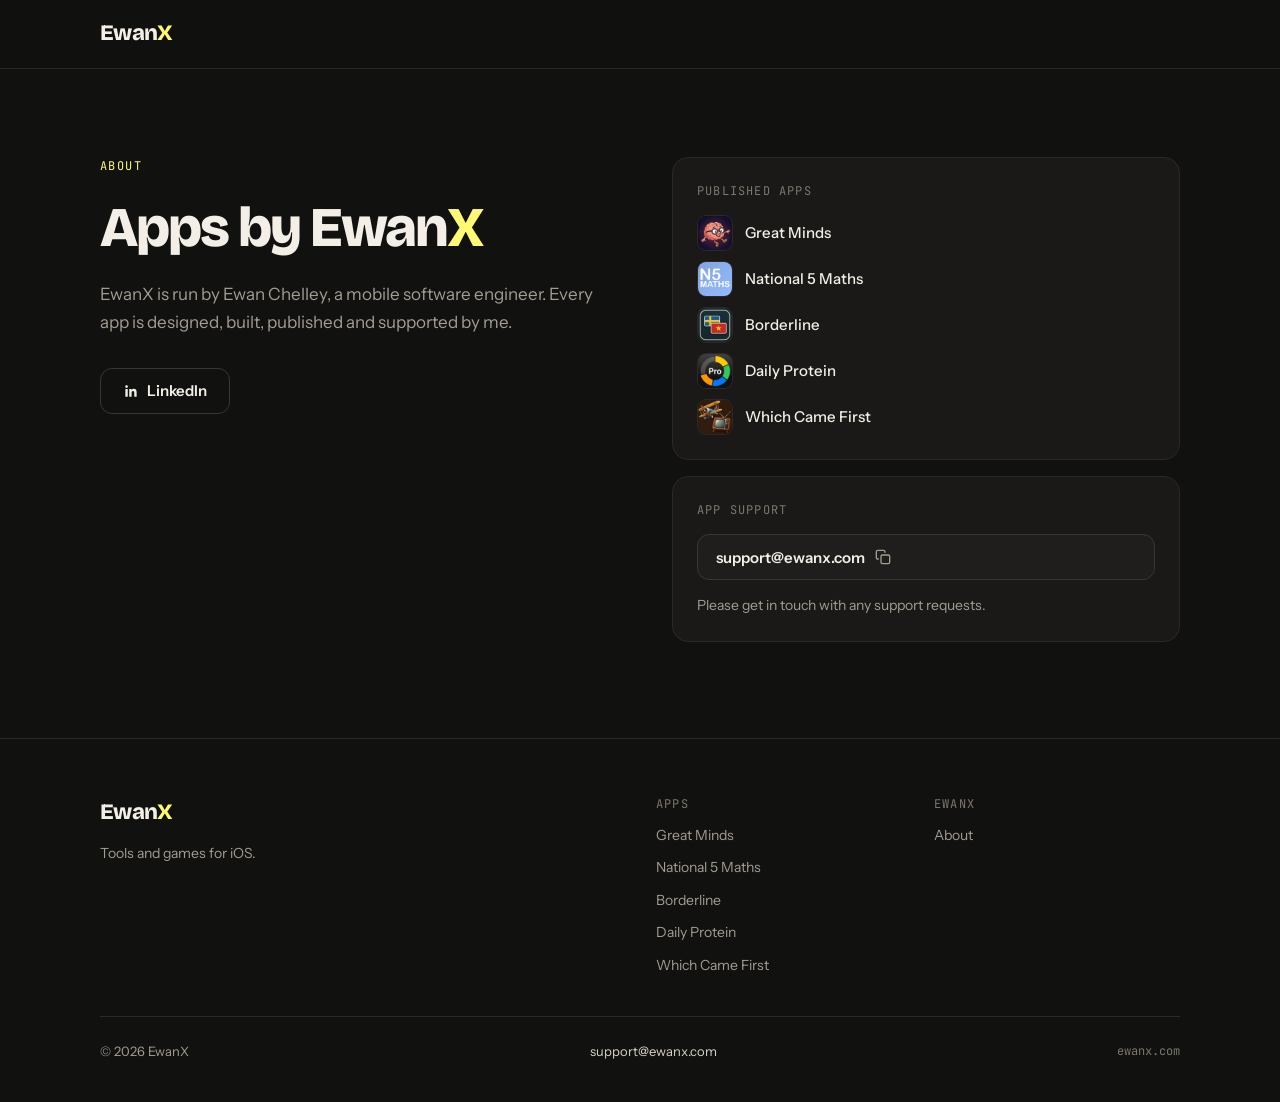
==== about/index.html @ 6cea1a21 "redesigned site" ====
<!DOCTYPE html>
<html lang="en">
<head>
  <meta charset="UTF-8">
  <meta name="viewport" content="width=device-width, initial-scale=1.0">
  <title>About | EwanX</title>
  <meta name="description" content="EwanX is a one-person iOS studio run by Ewan Chelley.">
  <link rel="canonical" href="https://ewanx.com/about/">
  <meta property="og:type" content="website">
  <meta property="og:site_name" content="EwanX">
  <meta property="og:title" content="About | EwanX">
  <meta property="og:description" content="EwanX is a one-person iOS studio run by Ewan Chelley.">
  <meta property="og:url" content="https://ewanx.com/about/">
  <meta property="og:image" content="https://ewanx.com/images/ewanx-icon-512.png">
  <meta name="twitter:card" content="summary">
  <link rel="icon" type="image/png" sizes="64x64" href="/images/favicon-64.png">
  <link rel="icon" type="image/png" sizes="32x32" href="/images/favicon-32.png">
  <link rel="apple-touch-icon" href="/images/apple-touch-icon.png">
  <link rel="preconnect" href="https://fonts.googleapis.com">
  <link rel="preconnect" href="https://fonts.gstatic.com" crossorigin>
  <link href="https://fonts.googleapis.com/css2?family=Bricolage+Grotesque:opsz,wght@12..96,400..800&family=Instrument+Sans:wght@400;500;600&family=JetBrains+Mono:wght@400;500&display=swap" rel="stylesheet">
  <link rel="stylesheet" href="/styles.css">
</head>
<body>

  <header class="site-header">
    <div class="container">
      <a class="logo" href="/">Ewan<span>X</span></a>
    </div>
  </header>

  <main>
    <div class="container">
      <section class="about-page">
        <div class="about-intro">
          <span class="eyebrow">About</span>
          <h1>Apps by Ewan<span class="x">X</span></h1>
          <p>EwanX is run by Ewan Chelley, a mobile software engineer. Every app is designed, built, published and supported by me.</p>
          <div class="hero-actions" style="justify-content: flex-start;">
            <a class="btn-ghost" href="https://www.linkedin.com/in/ewan-chelley/" target="_blank" rel="noopener"><svg width="16" height="16" viewBox="0 0 24 24" fill="currentColor" aria-hidden="true"><path d="M20.45 20.45h-3.55v-5.57c0-1.33-.03-3.04-1.85-3.04-1.85 0-2.14 1.45-2.14 2.94v5.67H9.36V9h3.41v1.56h.05c.47-.9 1.63-1.85 3.36-1.85 3.6 0 4.26 2.37 4.26 5.45v6.29zM5.34 7.43a2.06 2.06 0 1 1 0-4.12 2.06 2.06 0 0 1 0 4.12zM7.12 20.45H3.56V9h3.56v11.45z"/></svg>LinkedIn</a>
          </div>
        </div>
        <div class="about-side">
          <div class="card">
            <span class="label">Published apps</span>
            <div class="app-list">
            <a href="/greatminds/"><img src="/images/icons/greatminds.png" alt="" width="360" height="360">Great Minds</a>
            <a href="/nat5maths/"><img src="/images/icons/nat5maths.png" alt="" width="360" height="360">National 5 Maths</a>
            <a href="/borderline/"><img src="/images/icons/borderline.png" alt="" width="360" height="360">Borderline</a>
            <a href="/dailyprotein/"><img src="/images/icons/dailyprotein.png" alt="" width="360" height="360">Daily Protein</a>
            <a href="/whichfirst/"><img src="/images/icons/whichfirst.png" alt="" width="360" height="360">Which Came First</a>
            </div>
          </div>
          <div class="card">
            <span class="label">App support</span>
            <button type="button" class="copy" data-copy="support@ewanx.com" aria-label="Copy support@ewanx.com to the clipboard"><span class="copy-text">support@ewanx.com</span><span class="copy-done">Copied</span><svg class="icon copy-icon" viewBox="0 0 24 24" aria-hidden="true"><rect x="9" y="9" width="13" height="13" rx="2"/><path d="M5 15H4a2 2 0 0 1-2-2V4a2 2 0 0 1 2-2h9a2 2 0 0 1 2 2v1"/></svg></button>
            <span class="m" style="font-size: 14px;">Please get in touch with any support requests.</span>
          </div>
        </div>
      </section>
      <div class="page-end"></div>
    </div>
  </main>

  <footer class="site-footer">
    <div class="container">
      <div class="footer-grid">
        <div class="footer-brand">
          <a class="logo" href="/">Ewan<span>X</span></a>
          <p>Tools and games for iOS.</p>
        </div>
        <div class="footer-col">
          <span class="label">Apps</span>
          <a href="/greatminds/">Great Minds</a>
          <a href="/nat5maths/">National 5 Maths</a>
          <a href="/borderline/">Borderline</a>
          <a href="/dailyprotein/">Daily Protein</a>
          <a href="/whichfirst/">Which Came First</a>
        </div>
        <div class="footer-col">
          <span class="label">EwanX</span>
          <a href="/about/">About</a>
        </div>
      </div>
      <div class="footer-bottom">
        <span>&copy; <span id="year">2026</span> EwanX</span>
        <span>support@ewanx.com</span>
        <span class="mono">ewanx.com</span>
      </div>
    </div>
  </footer>

  <script>
    document.getElementById('year').textContent = new Date().getFullYear();
    document.querySelectorAll('.copy').forEach(function (btn) {
      btn.addEventListener('click', function () {
        navigator.clipboard.writeText(btn.dataset.copy).then(function () {
          btn.classList.add('copied');
          setTimeout(function () { btn.classList.remove('copied'); }, 1600);
        });
      });
    });
    document.querySelectorAll('.screens-wrap').forEach(function (wrap) {
      var strip = wrap.querySelector('.screens');
      wrap.querySelectorAll('[data-dir]').forEach(function (b) {
        b.addEventListener('click', function () {
          strip.scrollBy({ left: strip.clientWidth * 0.7 * Number(b.dataset.dir), behavior: 'smooth' });
        });
      });
    });
  </script>
</body>
</html>
---- styles.css ----
*, *::before, *::after { box-sizing: border-box; margin: 0; padding: 0; }

:root {
  --bg: #111110;
  --surface: #1a1918;
  --surface-2: #1f1e1c;
  --border: #2b2926;
  --border-strong: #4a463f;
  --text: #f3efe6;
  --text-2: #d9d4ca;
  --muted: #a39d92;
  --faint: #7d776d;
  --accent: #fff973;
  --display: 'Bricolage Grotesque', 'Instrument Sans', system-ui, sans-serif;
  --body: 'Instrument Sans', system-ui, sans-serif;
  --mono: 'JetBrains Mono', ui-monospace, monospace;
  --gutter: clamp(20px, 5vw, 48px);
  --radius: 16px;
}

html { scroll-behavior: smooth; }

body {
  background: var(--bg);
  color: var(--text);
  font-family: var(--body);
  font-size: 16px;
  line-height: 1.6;
  min-height: 100vh;
  display: flex;
  flex-direction: column;
  -webkit-font-smoothing: antialiased;
}

a { color: inherit; text-decoration: none; }
img { display: block; max-width: 100%; }
h1, h2, h3, h4 { font-family: var(--display); letter-spacing: -0.03em; line-height: 1.05; }
main { flex: 1; }

.container { width: 100%; max-width: 1176px; margin: 0 auto; padding: 0 var(--gutter); }
.d { font-family: var(--display); }
.m { color: var(--muted); }
.mono { font-family: var(--mono); }

.eyebrow {
  font-family: var(--mono);
  font-size: 12px;
  letter-spacing: 0.12em;
  text-transform: uppercase;
  color: var(--accent);
}

.label {
  font-family: var(--mono);
  font-size: 12px;
  letter-spacing: 0.1em;
  text-transform: uppercase;
  color: var(--faint);
}

.chip {
  display: inline-flex;
  align-items: center;
  height: 26px;
  padding: 0 10px;
  border-radius: 999px;
  border: 1px solid var(--border);
  background: var(--surface);
  font-family: var(--mono);
  font-size: 12px;
  color: #c9c3b8;
  white-space: nowrap;
}

.chips { display: flex; flex-wrap: wrap; gap: 8px; }

.card { background: var(--surface); border: 1px solid var(--border); border-radius: var(--radius); }

.btn, .btn-ghost {
  display: inline-flex;
  align-items: center;
  justify-content: center;
  gap: 8px;
  height: 46px;
  padding: 0 22px;
  border-radius: 12px;
  font-weight: 600;
  font-size: 15px;
  white-space: nowrap;
  transition: filter 0.15s, border-color 0.15s, color 0.15s;
}

.btn { background: var(--accent); color: var(--bg); }
.btn:hover { filter: brightness(1.06); }
.btn-ghost { border: 1px solid #3a3733; color: var(--text); }
.btn-ghost:hover { border-color: #7a746b; }
.btn.small, .btn-ghost.small { height: 40px; padding: 0 16px; font-size: 14px; }

.link { border-bottom: 1px solid var(--border-strong); padding-bottom: 2px; font-weight: 500; transition: border-color 0.15s, color 0.15s; }
.link:hover { border-bottom-color: var(--accent); color: var(--accent); }

.badge { display: inline-block; flex-shrink: 0; transition: opacity 0.15s; }
.badge:hover { opacity: 0.85; }
.badge img { height: 46px; width: auto; }

.icon { width: 24px; height: 24px; stroke: var(--accent); fill: none; stroke-width: 1.8; stroke-linecap: round; stroke-linejoin: round; flex-shrink: 0; }

/* ── Header ── */
.site-header {
  position: sticky;
  top: 0;
  z-index: 100;
  background: rgba(17, 17, 16, 0.85);
  backdrop-filter: blur(10px);
  -webkit-backdrop-filter: blur(10px);
  border-bottom: 1px solid var(--border);
}

.site-header .container { height: 68px; display: flex; align-items: center; justify-content: space-between; }

.logo { font-family: var(--display); font-size: 22px; font-weight: 800; letter-spacing: -0.03em; }
.logo span { color: var(--accent); }

.site-nav { display: flex; align-items: center; gap: 28px; }
.site-nav a { font-size: 15px; font-weight: 500; color: #c9c3b8; transition: color 0.15s; }
.site-nav a:hover, .site-nav a[aria-current="page"] { color: var(--text); }
.site-nav .btn-ghost { color: var(--text); }

/* ── Hero ── */
.hero { padding: clamp(56px, 8vw, 96px) 0 0; text-align: center; display: flex; flex-direction: column; align-items: center; gap: 20px; }
h1 .x { color: var(--accent); }
.hero h1 { font-size: clamp(40px, 6.5vw, 72px); font-weight: 800; letter-spacing: -0.035em; line-height: 1.02; max-width: 900px; }
.hero p { color: var(--muted); font-size: clamp(16px, 1.6vw, 19px); line-height: 1.55; max-width: 560px; }
.hero-actions { display: flex; gap: 12px; flex-wrap: wrap; justify-content: center; margin-top: 8px; }

.fan { position: relative; height: 460px; margin-top: 56px; overflow: hidden; }
.fan img {
  position: absolute;
  width: 18.5%;
  height: auto;
  border-radius: 28px;
  border: 1px solid var(--border);
  background: var(--surface);
  box-shadow: 0 30px 60px rgba(0, 0, 0, 0.5);
}
.fan img:nth-child(1) { left: 0; top: 120px; }
.fan img:nth-child(2) { left: 20.37%; top: 60px; }
.fan img:nth-child(3) { left: 40.74%; top: 0; }
.fan img:nth-child(4) { left: 61.11%; top: 60px; }
.fan img:nth-child(5) { left: 81.48%; top: 120px; }
.fan::after {
  content: "";
  position: absolute;
  left: 0; right: 0; bottom: 0;
  height: 140px;
  background: linear-gradient(180deg, rgba(17, 17, 16, 0) 0%, var(--bg) 100%);
  pointer-events: none;
}

/* ── Section headings ── */
.section { padding-top: clamp(56px, 7vw, 88px); }
.section-head { display: flex; justify-content: space-between; align-items: flex-end; gap: 32px; margin-bottom: 32px; }
.section-head h2 { font-size: clamp(32px, 4vw, 44px); font-weight: 700; margin-top: 12px; }
.icon-stack { display: flex; }
.icon-stack img { width: 40px; height: 40px; border-radius: 10px; border: 2px solid var(--bg); }
.icon-stack img + img { margin-left: -10px; }

/* ── App showcase ── */
.showcase-list { display: flex; flex-direction: column; gap: 24px; }

.showcase {
  position: relative;
  display: grid;
  grid-template-columns: repeat(2, minmax(0, 1fr));
  overflow: hidden;
  background: var(--surface);
  border: 1px solid var(--border);
  border-radius: var(--radius);
  transition: transform 0.25s ease, box-shadow 0.25s ease, border-color 0.25s ease;
}

.showcase { --glow: var(--accent); }
.showcase:hover, .showcase:focus-within {
  transform: translateY(-4px) scale(1.008);
  border-color: color-mix(in srgb, var(--glow) 60%, var(--border));
  box-shadow: 0 0 0 1px color-mix(in srgb, var(--glow) 45%, transparent), 0 28px 70px rgba(0, 0, 0, 0.55), 0 0 70px color-mix(in srgb, var(--glow) 16%, transparent);
}

.showcase-copy { display: flex; flex-direction: column; gap: 20px; padding: 48px; justify-content: center; }
.showcase-title { display: flex; align-items: center; gap: 16px; flex-wrap: wrap; }
.showcase-title .badge { margin-left: auto; }
.showcase-title .badge img { height: 40px; }
.showcase-title > img { width: 64px; height: 64px; border-radius: 15px; border: 1px solid var(--border); }
.showcase-title h3 { font-size: 32px; font-weight: 700; }
.showcase-title span { display: block; color: var(--muted); font-size: 14px; font-family: var(--body); letter-spacing: 0; }
.showcase-copy p { color: var(--muted); font-size: 16px; line-height: 1.6; }

.stretch::after { content: ""; position: absolute; inset: 0; border-radius: inherit; }
.raise { position: relative; z-index: 1; }

.showcase-media { position: relative; height: 460px; overflow: hidden; border-left: 1px solid var(--border); }
.showcase-media img {
  position: absolute;
  width: 220px;
  height: auto;
  border-radius: 30px;
  border: 1px solid var(--border);
  box-shadow: 0 30px 60px rgba(0, 0, 0, 0.5);
  transition: transform 0.35s ease;
}
.showcase-media img:nth-child(1) { left: 64px; top: 56px; }
.showcase-media img:nth-child(2) { left: 316px; top: 112px; }
.showcase:hover .showcase-media img:nth-child(1) { transform: translateY(-6px); }
.showcase:hover .showcase-media img:nth-child(2) { transform: translateY(-12px); }

.showcase.flip .showcase-media { order: -1; border-left: 0; border-right: 1px solid var(--border); }

.showcase-row {
  position: relative;
  display: flex;
  align-items: center;
  gap: 20px;
  padding: 22px 28px;
  border: 1px solid var(--border);
  border-radius: var(--radius);
  transition: transform 0.25s ease, box-shadow 0.25s ease, border-color 0.25s ease, background 0.25s ease;
}
.showcase-row:hover, .showcase-row:focus-within {
  transform: translateY(-2px);
  background: var(--surface);
  border-color: var(--border-strong);
  box-shadow: 0 0 0 1px rgba(255, 249, 115, 0.35), 0 16px 40px rgba(0, 0, 0, 0.45), 0 0 40px rgba(255, 249, 115, 0.1);
}
.showcase-row img { width: 48px; height: 48px; border-radius: 11px; border: 1px solid var(--border); }
.showcase-row .grow { flex: 1; display: flex; flex-direction: column; gap: 2px; }
.showcase-row strong { font-size: 17px; font-weight: 600; }
.showcase-row .m { font-size: 14px; }
.showcase-row .link { font-size: 14px; white-space: nowrap; }

/* ── Support strip ── */
.support-strip { padding: clamp(56px, 7vw, 96px) 0; }
.support-strip .card { padding: 40px 48px; display: flex; justify-content: space-between; align-items: center; gap: 40px; }
.support-strip h2 { font-size: 28px; font-weight: 700; margin-bottom: 8px; }
.support-strip p { color: var(--muted); font-size: 15px; max-width: 520px; }
.support-strip .actions { display: flex; gap: 12px; flex-shrink: 0; flex-wrap: wrap; }

/* ── App page ── */
.crumbs { display: flex; gap: 8px; align-items: center; font-size: 13px; padding-top: 24px; color: var(--muted); }
.crumbs span { color: var(--border-strong); }
.crumbs a:hover { color: var(--text); }
.crumbs b { color: var(--text); font-weight: 500; }

.app-hero { padding: 40px 0 48px; display: flex; justify-content: space-between; align-items: center; gap: 40px; flex-wrap: wrap; }
.app-hero-main { display: flex; align-items: center; gap: 28px; }
.app-hero-main > img { width: 112px; height: 112px; border-radius: 26px; border: 1px solid var(--border); box-shadow: 0 20px 40px rgba(0, 0, 0, 0.4); flex-shrink: 0; }
.app-hero h1 { font-size: clamp(40px, 5vw, 56px); font-weight: 800; letter-spacing: -0.035em; line-height: 1; }
.app-hero-text { display: flex; flex-direction: column; gap: 10px; }
.app-hero-text .tagline { color: var(--muted); font-size: 18px; }
.app-hero-aside { display: flex; flex-direction: column; align-items: flex-end; gap: 12px; }
.app-hero-aside .badge img { height: 52px; }
.app-hero-aside a.m { font-size: 14px; }

.screens-wrap { position: relative; }
.screens {
  display: flex;
  gap: 20px;
  overflow-x: auto;
  scroll-snap-type: x mandatory;
  padding-bottom: 12px;
  scrollbar-width: none;
}
.screens::-webkit-scrollbar { display: none; }
.screens img { flex: 0 0 auto; width: 232px; height: auto; border-radius: 26px; border: 1px solid var(--border); background: var(--surface); scroll-snap-align: start; }
.screens-nav { display: flex; gap: 8px; justify-content: flex-end; margin-top: 8px; }
.screens-nav button {
  width: 40px; height: 40px; border-radius: 50%;
  border: 1px solid #3a3733; background: var(--surface); color: var(--text);
  display: flex; align-items: center; justify-content: center; cursor: pointer;
  transition: border-color 0.15s;
}
.screens-nav button:hover { border-color: #7a746b; }
.screens-nav .icon { width: 18px; height: 18px; stroke: var(--text); }
.screens-nav .flip { transform: scaleX(-1); }

.about-grid { padding-top: 64px; display: grid; grid-template-columns: repeat(3, minmax(0, 1fr)); gap: 32px; align-items: start; }
.about-copy { grid-column: span 2; display: flex; flex-direction: column; gap: 24px; }
.about-copy .lede { font-size: 18px; line-height: 1.6; color: #e2ddd3; }
.features { display: grid; grid-template-columns: repeat(3, minmax(0, 1fr)); gap: 20px; margin-top: 8px; }
.feature { display: flex; flex-direction: column; gap: 10px; }
.feature h3 { font-family: var(--body); font-size: 16px; font-weight: 600; letter-spacing: 0; }
.feature p { color: var(--muted); font-size: 14px; line-height: 1.5; }

.details { padding: 24px; display: flex; flex-direction: column; }
.details .row { display: flex; justify-content: space-between; gap: 16px; padding: 10px 0; border-bottom: 1px solid var(--border); font-size: 14px; }
.details .row span:last-child { text-align: right; }
.details .built { display: flex; flex-direction: column; gap: 10px; padding-top: 16px; }

.support { padding-top: 80px; display: flex; flex-direction: column; gap: 28px; }
.support h2 { font-size: clamp(30px, 4vw, 40px); font-weight: 700; margin-top: 12px; }
.support-cards { display: grid; grid-template-columns: repeat(2, minmax(0, 1fr)); gap: 20px; }
.support-cards.single { grid-template-columns: minmax(0, 1fr); max-width: 560px; }
.support-cards .card { padding: 28px; display: flex; flex-direction: column; gap: 12px; }
.support-cards .copy { align-self: flex-start; margin-top: 4px; }
.support-cards h3 { font-family: var(--body); font-size: 17px; font-weight: 600; letter-spacing: 0; }
.support-cards p { color: var(--muted); font-size: 14px; line-height: 1.5; }
.support-cards .link { font-size: 14px; align-self: flex-start; }
.support-cards .icon { width: 22px; height: 22px; }

/* ── Copy-to-clipboard email ── */
.copy {
  position: relative;
  display: inline-flex; align-items: center; gap: 10px;
  height: 46px; padding: 0 18px; border-radius: 12px;
  border: 1px solid #3a3733; background: var(--surface-2); color: var(--text);
  font: 600 15px var(--body); cursor: pointer;
  transition: border-color 0.15s, background 0.15s;
}
.copy:hover { border-color: #7a746b; }
.copy .copy-icon { width: 16px; height: 16px; stroke: var(--muted); stroke-width: 2; }
.copy .copy-done { position: absolute; inset: 0; display: flex; align-items: center; justify-content: center; border-radius: inherit; background: var(--accent); color: var(--bg); opacity: 0; transition: opacity 0.15s; pointer-events: none; }
.copy.copied .copy-done { opacity: 1; }

.page-end { height: clamp(64px, 8vw, 96px); }

/* ── Policy page ── */
.policy { padding-top: 40px; display: grid; grid-template-columns: repeat(4, minmax(0, 1fr)); gap: 48px; align-items: start; }
.policy aside { position: sticky; top: 96px; display: flex; flex-direction: column; gap: 24px; }
.policy-app { padding: 16px; display: flex; align-items: center; gap: 12px; }
.policy-app img { width: 44px; height: 44px; border-radius: 10px; border: 1px solid var(--border); }
.policy-app strong { display: block; font-size: 15px; font-weight: 600; }
.policy-app span { color: var(--muted); font-size: 12px; }
.toc { display: flex; flex-direction: column; gap: 4px; }
.toc .label { padding: 0 12px 8px; }
.toc a { font-size: 14px; padding: 8px 12px; border-radius: 8px; color: var(--muted); transition: color 0.15s, background 0.15s; }
.toc a:hover { color: var(--text); background: var(--surface-2); }

.policy article { grid-column: span 3; max-width: 720px; display: flex; flex-direction: column; gap: 20px; font-size: 16px; line-height: 1.7; color: var(--text-2); }
.policy article h1 { font-size: clamp(36px, 4.5vw, 52px); font-weight: 800; letter-spacing: -0.035em; line-height: 1; color: var(--text); }
.policy article h2 { font-size: 26px; font-weight: 700; color: var(--text); margin-top: 24px; scroll-margin-top: 96px; }
.policy article strong { color: var(--text); }
.policy article a { color: var(--text); border-bottom: 1px solid var(--border-strong); }
.policy article a:hover { color: var(--accent); border-bottom-color: var(--accent); }
.policy article ul { padding-left: 20px; display: flex; flex-direction: column; gap: 8px; }
.policy article .summary { padding: 20px 24px; display: flex; gap: 16px; align-items: flex-start; border-color: #3d3a2a; background: #1d1c16; color: var(--text); margin-top: 8px; }
.policy article .summary .icon { width: 22px; height: 22px; margin-top: 3px; }
.policy .contact-card { padding: 24px; display: flex; justify-content: space-between; align-items: center; gap: 24px; margin-top: 8px; flex-wrap: wrap; }
.policy .contact-card strong { display: block; }
.policy .contact-card span { color: var(--muted); font-size: 14px; }
.policy .contact-card .copy { flex-shrink: 0; }

/* ── About page ── */
.about-page { padding-top: clamp(56px, 8vw, 88px); display: grid; grid-template-columns: repeat(2, minmax(0, 1fr)); gap: 64px; align-items: start; }
.about-page h1 { font-size: clamp(40px, 5vw, 56px); font-weight: 800; letter-spacing: -0.035em; line-height: 1; }
.about-intro { display: flex; flex-direction: column; gap: 24px; }
.about-intro p { color: var(--muted); font-size: 17px; line-height: 1.65; }
.about-side { display: flex; flex-direction: column; gap: 16px; }
.about-side .card { padding: 24px; display: flex; flex-direction: column; gap: 14px; }
.app-list { display: flex; flex-direction: column; gap: 10px; }
.app-list a { display: flex; align-items: center; gap: 12px; font-size: 15px; font-weight: 500; }
.app-list a:hover { color: var(--accent); }
.app-list img { width: 36px; height: 36px; border-radius: 9px; border: 1px solid var(--border); }

/* ── Projects (AI page) ── */
.projects { display: grid; grid-template-columns: repeat(2, minmax(0, 1fr)); gap: 24px; }
.project { display: flex; flex-direction: column; overflow: hidden; transition: border-color 0.2s; }
.project:hover { border-color: var(--border-strong); }
.project-image { height: 220px; display: flex; align-items: center; justify-content: center; padding: 20px; border-bottom: 1px solid var(--border); background: #f7f5ef; }
.project-image.dark { background: #151413; }
.project-image img { max-width: 100%; max-height: 100%; object-fit: contain; border-radius: 6px; }
.project-body { display: flex; flex-direction: column; gap: 12px; padding: 24px 28px 28px; }
.project-body h3 { font-size: 24px; font-weight: 700; }
.project-body p { color: var(--muted); font-size: 15px; line-height: 1.55; }
.project-body .link { font-size: 14px; align-self: flex-start; }

/* ── Footer ── */
.site-footer { margin-top: auto; border-top: 1px solid var(--border); padding: 56px 0 40px; }
.footer-grid { display: grid; grid-template-columns: repeat(4, minmax(0, 1fr)); gap: 32px; }
.footer-brand { grid-column: span 2; display: flex; flex-direction: column; gap: 12px; }
.footer-brand p { color: var(--muted); font-size: 14px; max-width: 260px; }
.footer-col { display: flex; flex-direction: column; gap: 10px; }
.footer-col a { color: var(--muted); font-size: 14px; transition: color 0.15s; }
.footer-col a:hover { color: var(--text); }
.footer-bottom { display: flex; justify-content: space-between; align-items: center; gap: 16px; flex-wrap: wrap; border-top: 1px solid var(--border); margin-top: 40px; padding-top: 24px; color: var(--muted); font-size: 13px; }
.footer-bottom .mono { font-size: 12px; color: var(--faint); }
.footer-bottom > span:nth-child(2) { color: var(--text-2); }

/* ── Responsive ── */
@media (max-width: 900px) {
  .showcase { grid-template-columns: 1fr; }
  .showcase-media, .showcase.flip .showcase-media { order: -1; height: 300px; border-left: 0; border-right: 0; border-bottom: 1px solid var(--border); }
  .showcase-media img { width: 160px; }
  .showcase-media img:nth-child(1) { left: 12%; top: 32px; }
  .showcase-media img:nth-child(2) { left: 50%; top: 72px; }
  .showcase-copy { padding: 28px; }
  .showcase-title h3 { font-size: 26px; }
  .about-grid, .features, .support-cards { grid-template-columns: 1fr; }
  .showcase-title .badge { margin-left: 0; flex-basis: 100%; }
  .about-copy { grid-column: auto; }
  .policy { grid-template-columns: 1fr; gap: 32px; }
  .policy aside { position: static; }
  .policy article { grid-column: auto; }
  .toc { display: none; }
  .about-page { grid-template-columns: 1fr; gap: 40px; }
  .projects { grid-template-columns: 1fr; }
  .footer-grid { grid-template-columns: repeat(2, minmax(0, 1fr)); }
  .footer-brand { grid-column: span 2; }
  .support-strip .card { flex-direction: column; align-items: flex-start; padding: 28px; }
}

@media (max-width: 720px) {
  .site-nav { gap: 18px; }
  .fan, .hero-actions { display: none; }
  .hero + .section { padding-top: 40px; }
  .section-head .icon-stack { display: none; }
  .app-hero { padding: 28px 0 36px; }
  .app-hero-main { flex-direction: column; align-items: flex-start; gap: 16px; }
  .app-hero-main > img { width: 72px; height: 72px; border-radius: 17px; }
  .app-hero-aside { align-items: flex-start; }
  .screens { gap: 12px; }
  .screens img { width: 160px; border-radius: 18px; }
  .screens-nav { display: none; }
  .showcase-row { flex-wrap: wrap; padding: 18px; }
  .showcase-row .grow { flex-basis: 100%; }
  .showcase-row .m { display: none; }
  .details .row span:last-child { text-align: right; }
}

@media (prefers-reduced-motion: reduce) {
  html { scroll-behavior: auto; }
  .showcase, .showcase-row, .showcase-media img { transition: none; }
  .showcase:hover, .showcase-row:hover { transform: none; }
  .showcase:hover .showcase-media img { transform: none; }
}
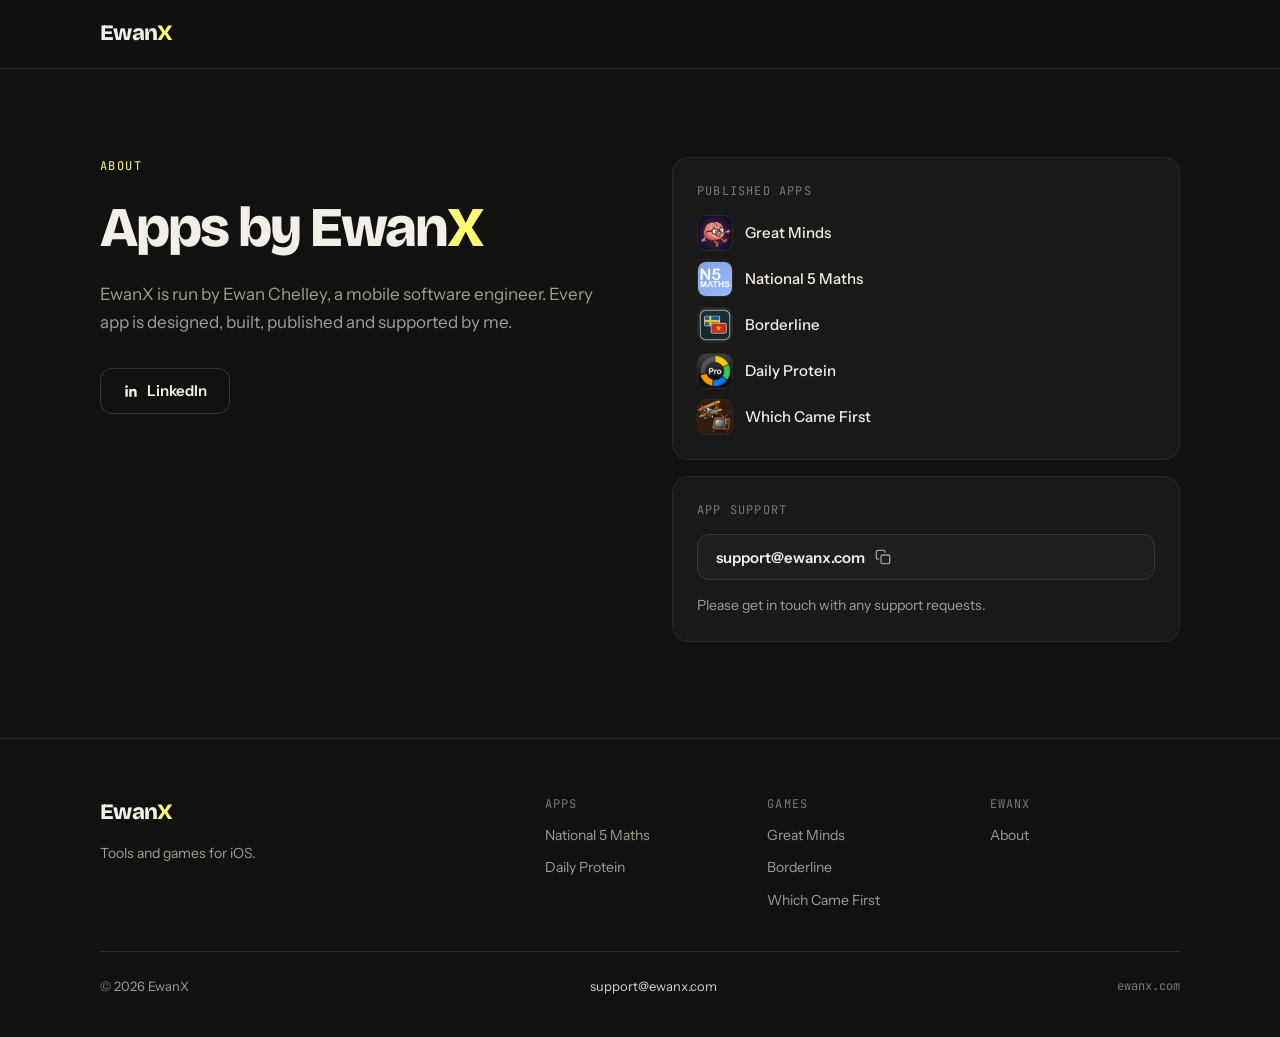
==== commit f6873250: "updated for borderline 2.0.0" ====
--- a/about/index.html
+++ b/about/index.html
@@ -71,10 +71,13 @@
         </div>
         <div class="footer-col">
           <span class="label">Apps</span>
+          <a href="/nat5maths/">National 5 Maths</a>
+          <a href="/dailyprotein/">Daily Protein</a>
+        </div>
+        <div class="footer-col">
+          <span class="label">Games</span>
           <a href="/greatminds/">Great Minds</a>
-          <a href="/nat5maths/">National 5 Maths</a>
           <a href="/borderline/">Borderline</a>
-          <a href="/dailyprotein/">Daily Protein</a>
           <a href="/whichfirst/">Which Came First</a>
         </div>
         <div class="footer-col">
--- a/styles.css
+++ b/styles.css
@@ -285,6 +285,7 @@
 .about-grid { padding-top: 64px; display: grid; grid-template-columns: repeat(3, minmax(0, 1fr)); gap: 32px; align-items: start; }
 .about-copy { grid-column: span 2; display: flex; flex-direction: column; gap: 24px; }
 .about-copy .lede { font-size: 18px; line-height: 1.6; color: #e2ddd3; }
+.lede-group { display: flex; flex-direction: column; gap: 6px; }
 .features { display: grid; grid-template-columns: repeat(3, minmax(0, 1fr)); gap: 20px; margin-top: 8px; }
 .feature { display: flex; flex-direction: column; gap: 10px; }
 .feature h3 { font-family: var(--body); font-size: 16px; font-weight: 600; letter-spacing: 0; }
@@ -374,7 +375,7 @@
 
 /* ── Footer ── */
 .site-footer { margin-top: auto; border-top: 1px solid var(--border); padding: 56px 0 40px; }
-.footer-grid { display: grid; grid-template-columns: repeat(4, minmax(0, 1fr)); gap: 32px; }
+.footer-grid { display: grid; grid-template-columns: repeat(5, minmax(0, 1fr)); gap: 32px; }
 .footer-brand { grid-column: span 2; display: flex; flex-direction: column; gap: 12px; }
 .footer-brand p { color: var(--muted); font-size: 14px; max-width: 260px; }
 .footer-col { display: flex; flex-direction: column; gap: 10px; }
@@ -402,8 +403,8 @@
   .toc { display: none; }
   .about-page { grid-template-columns: 1fr; gap: 40px; }
   .projects { grid-template-columns: 1fr; }
-  .footer-grid { grid-template-columns: repeat(2, minmax(0, 1fr)); }
-  .footer-brand { grid-column: span 2; }
+  .footer-grid { grid-template-columns: repeat(3, auto); justify-content: space-between; }
+  .footer-brand { grid-column: 1 / -1; }
   .support-strip .card { flex-direction: column; align-items: flex-start; padding: 28px; }
 }
 
